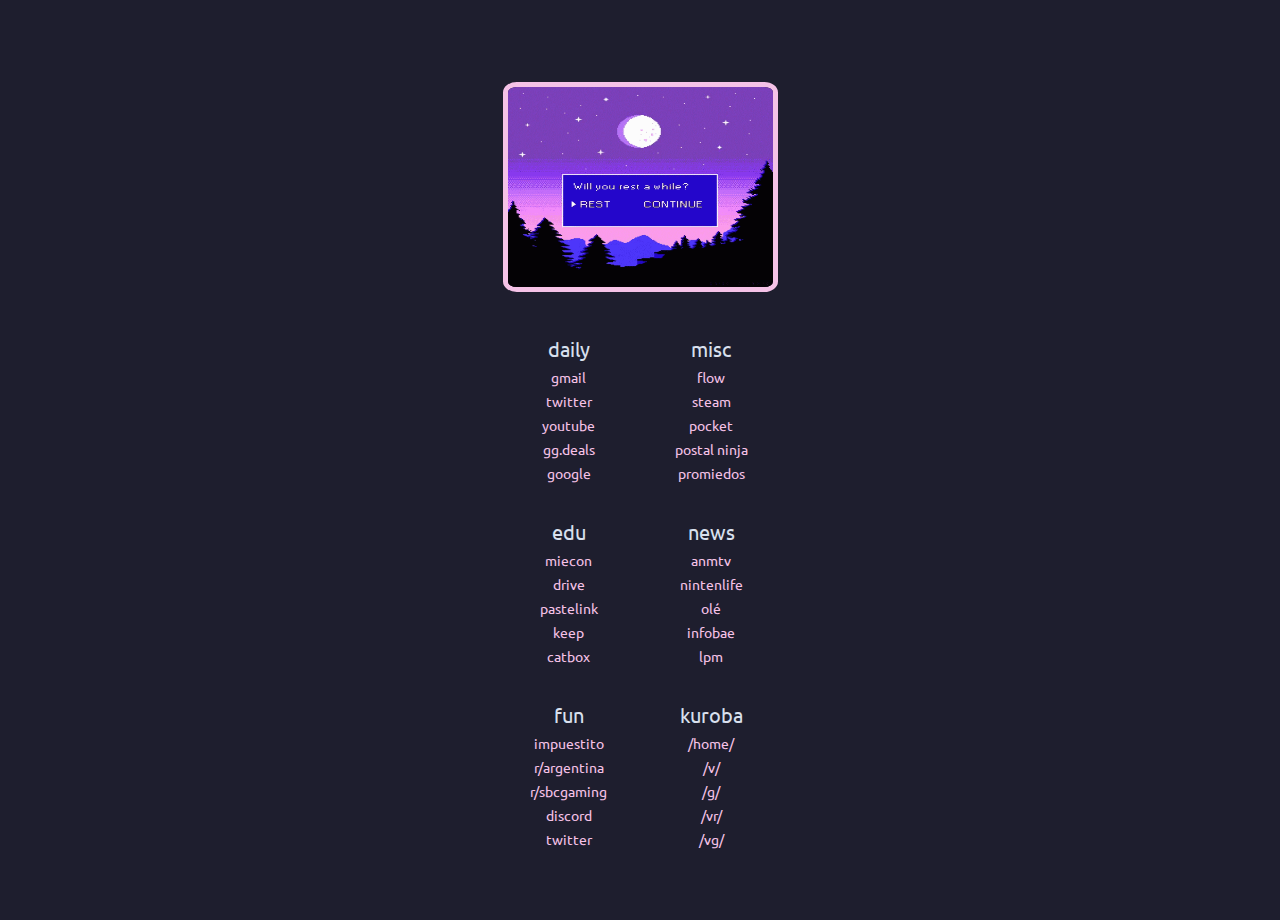
==== startpage/index.html @ b73c2847 "Update index.html" ====
<!DOCTYPE html>
<html lang="en">

<head>
    <meta charset="UTF-8">
    <meta name="viewport" content="width=device-width, initial-scale=1.0"> <!-- Viewport -->
    <link rel="shortcut icon" href="favicon.ico">
    <title>Start</title>
    <link rel="stylesheet" type="text/css" href="style.css"> <!-- Enlace al archivo CSS -->
    <script>
        function changeImage() {
            var images = ["citypop.gif", "clouds.gif", "cat.gif", "waves.gif", "rest.webp", "guts.png", "zelda.gif", "zelda2.gif"];
            var randomIndex = Math.floor(Math.random() * images.length);
            var img = document.querySelector(".head img");
            img.src = images[randomIndex];
        }
        window.onload = changeImage;
    </script>
</head>

<body>
    <div class="container">
        <div class="right-container">
            <div class="head">
                <img src="citypop.gif" alt="nya" width="265px" height="200px"> <!-- Reemplaza "ruta_de_la_imagen.jpg" con la ruta de tu imagen -->
            </div>
            <div class="bookmarks">
                <div class="category">
                    <div class="links">
                        <li class="title">daily</li>
                        <li><a href="https://gmail.com">gmail</a></li>
                        <li><a href="https://twitter.com">twitter</a></li>
                        <li><a href="https://youtube.com">youtube</a></li>
                        <li><a href="https://gg.deals">gg.deals</a></li>
                        <li><a href="https://google.com">google</a></li>
                    </div>
                </div>

                <div class="category">
                    <div class="links">
                        <li class="title">misc</li>
                        <li><a href="https://web.app.flow.com.ar/">flow</a></li>
                        <li><a href="https://store.steampowered.com">steam</a></li>
                        <li><a href="https://getpocket.com/my-list">pocket</a></li>
                        <li><a href="https://postal.ninja/">postal ninja</a></li>
                        <li><a href="https://promiedos.com.ar/">promiedos</a></li>
                    </div>
                </div>

                <div class="category">
                    <div class="links">
                        <li class="title">edu</li>
                        <li><a href="https://mi.econ.uba.ar">miecon</a></li>
                        <li><a href="https://drive.google.com/drive/my-drive">drive</a></li>
                        <li><a href="https://pastelink.net/account/">pastelink</a></li>
                        <li><a href="https://keep.google.com/">keep</a></li>
                        <li><a href="https://catbox.moe/">catbox</a></li>
                    </div>
                </div>

                <div class="category">
                    <div class="links">
                        <li class="title">news</li>
                        <li><a href="https://anmtvla.com">anmtv</a></li>
                        <li><a href="https://nintendolife.com">nintenlife</a></li>
                        <li><a href="https://ole.com.ar">olé</a></li>
                        <li><a href="https://infobae.com">infobae</a></li>
                        <li><a href="https://lapaginamillonaria.com">lpm</a></li>
                    </div>
                </div>

                <div class="category">
                    <div class="links">
                        <li class="title">fun</li>
                        <li><a href="https://www.impuestito.ar/">impuestito</a></li>
                        <li><a href="https://reddit.com/r/argentina">r/argentina</a></li>
                        <li><a href="https://reddit.com/r/sbcgaming">r/sbcgaming</a></li>
                        <li><a href="https://discord.com/app">discord</a></li>
                        <li><a href="https://twitter.com">twitter</a></li>
                    </div>
                </div>

                <div class="category">
                    <div class="links">
                        <li class="title">kuroba</li>
                        <li><a href="https://4chan.org/">/home/</a></li>
                        <li><a href="https://4chan.org/v">/v/</a></li>
                        <li><a href="https://4chan.org/g">/g/</a></li>
                        <li><a href="https://4chan.org/vr">/vr/</a></li>
                        <li><a href="https://4chan.org/vg">/vg/</a></li>
                    </div>
                </div>
            </div>

            <div class="weather-container">
                <script>
                    window.addEventListener('load', () => {
                        const url =
                            'https://api.openweathermap.org/data/2.5/weather?q=Buenos%20Aires,AR&units=metric&appid=4d350b25a8b7f6ca376e4fb0a95cb5b8';
                        fetch(url)
                            .then(response => response.json())
                            .then(data => {
                                const temp = data.main.temp.toFixed(1);
                                const weather = data.weather[0].description;
                                const weatherText = `   Current weather: ${weather}, ${temp}°C`;
                                const weatherElement = document.createElement('p');
                                weatherElement.textContent = weatherText;
                                document.querySelector('.weather-container').appendChild(weatherElement);
                            })
                            .catch(error => console.error(error));
                    });
                </script>
            </div>
        </div>
    </div>
</body>

</html>
---- startpage/style.css ----
@import url('https://fonts.googleapis.com/css2?family=Press+Start+2P&display=swap');
@import url('https://fonts.googleapis.com/css2?family=Bebas+Neue&display=swap');
@import url('https://fonts.googleapis.com/css2?family=Ubuntu:wght@300&display=swap');

:root {
  --color-bg: #1E1E2E;
  --color-fg: #D9E0EE;
  --color-link: #F5C2E7;
  --color-link-visited: #F5C2E7;
  --color-link-hover: #FF79C6;
}

html,
body {
  background: var(--color-bg);
  color: var(--color-fg);
  font-family: "Ubuntu";
  height: 100%;
  width: 100%;
  margin: 0;
  padding: 0;
  display: flex;
  align-items: center;
  justify-content: center;
}

.vapor {
  border-radius: 12px;
  border-style: solid;
  border-color: #FF79C6;
}

.container {
  display: grid;
  grid-template-columns: 1fr;
  grid-template-areas: "left" "right";
  row-gap: 20px;
  justify-items: center;
  align-items: center;
  min-height: 100%;
  max-width: 900px;
  padding: 20px;
}

.left-container {
  grid-area: left;
  aspect-ratio: 1/1;
}

.right-container {
  grid-area: right;
  width: 100%;
}

.gif img {
  max-width: 100%;
  max-height: 100%;
}

.head {
  display: flex;
  flex-direction: column;
  align-items: center;
  font-size: 30px;
  padding-top: 20px; /* Ajusta el espacio superior de la sección */
  margin-bottom: 10px; /* Agrega un espacio entre la imagen y la sección de bookmarks */
}

.category {
  display: flex;
  flex-direction: column;
  width: 100%;
}

.bookmarks {
  display: grid;
  grid-template-columns: repeat(2, 1fr); /* Cambio: Mostrar 2 columnas */
  justify-content: center;
  gap: 10px;
}

.links {
  display: flex;
  flex-direction: column;
  align-items: center;
  padding-top: 1px;
  padding-bottom: 20px;
}

.title {
  font-size: 20px;
}

li {
  font-size: 14px;
  list-style-type: none;
  padding: 3px;
}

a:link {
  text-decoration: none;
  color: var(--color-link);
}

a:visited {
  color: var(--color-link-visited);
}

a:hover {
  color: var(--color-link-hover);
}

.blinking {
  animation: opacity 1s ease-in-out infinite;
  opacity: 1;
}

@keyframes opacity {
  0% {
    opacity: 1;
  }

  50% {
    opacity: 0;
  }

  100% {
    opacity: 1;
  }
}

#Date {
  font-family: 'Bebas Neue';
  font-size: 30px;
}

.weather-container {
  margin-top: 15px;
}
.head img {
  border: 5px solid #F5C2E7;
  border-radius: 5%;
  margin-bottom: 30px; /* Ajusta el espacio entre la imagen y la sección de bookmarks */
}
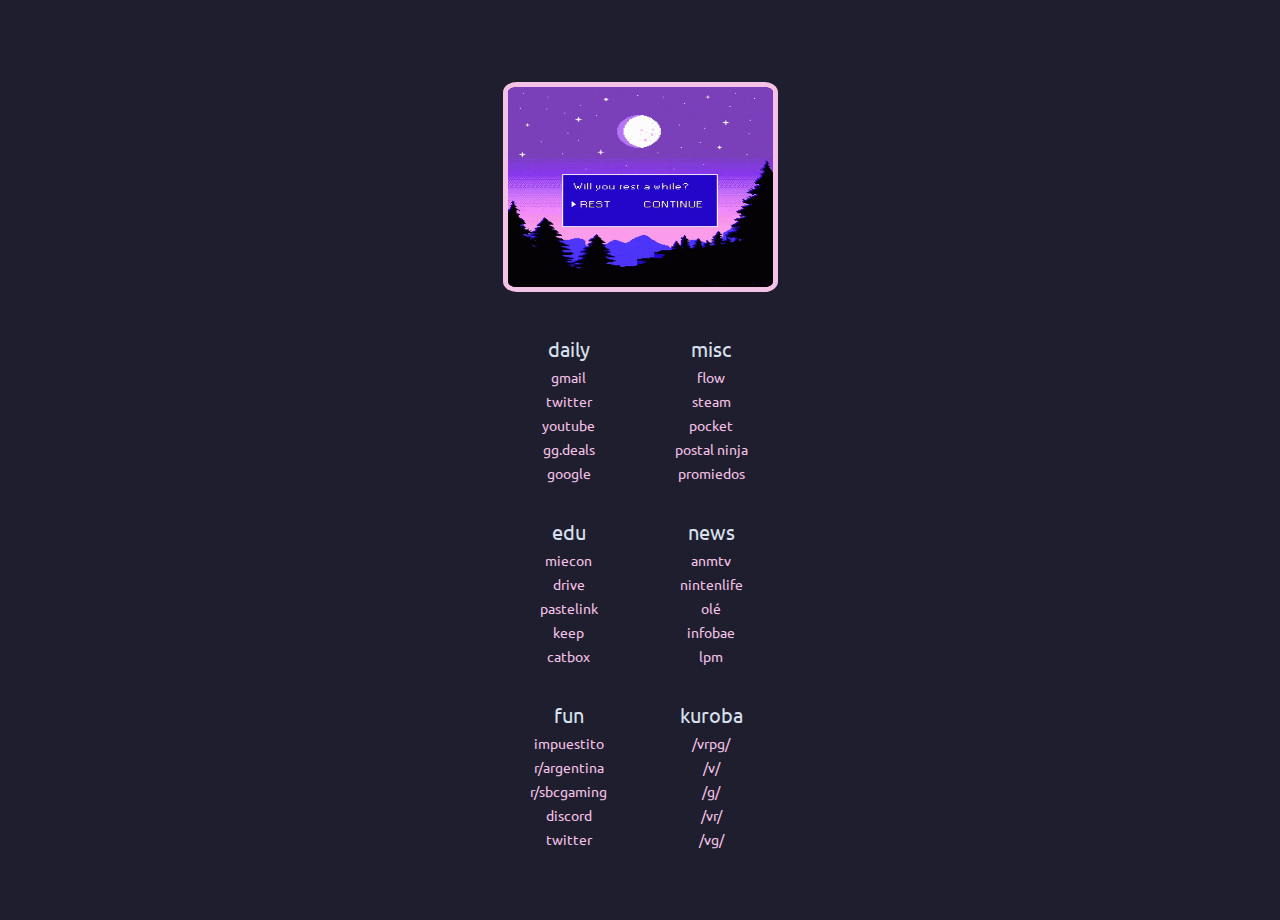
==== commit d96270f2: "Update index.html" ====
--- a/startpage/index.html
+++ b/startpage/index.html
@@ -83,7 +83,7 @@
                 <div class="category">
                     <div class="links">
                         <li class="title">kuroba</li>
-                        <li><a href="https://4chan.org/">/home/</a></li>
+                        <li><a href="https://boards.4channel.org/vrpg/">/vrpg/</a></li>
                         <li><a href="https://4chan.org/v">/v/</a></li>
                         <li><a href="https://4chan.org/g">/g/</a></li>
                         <li><a href="https://4chan.org/vr">/vr/</a></li>
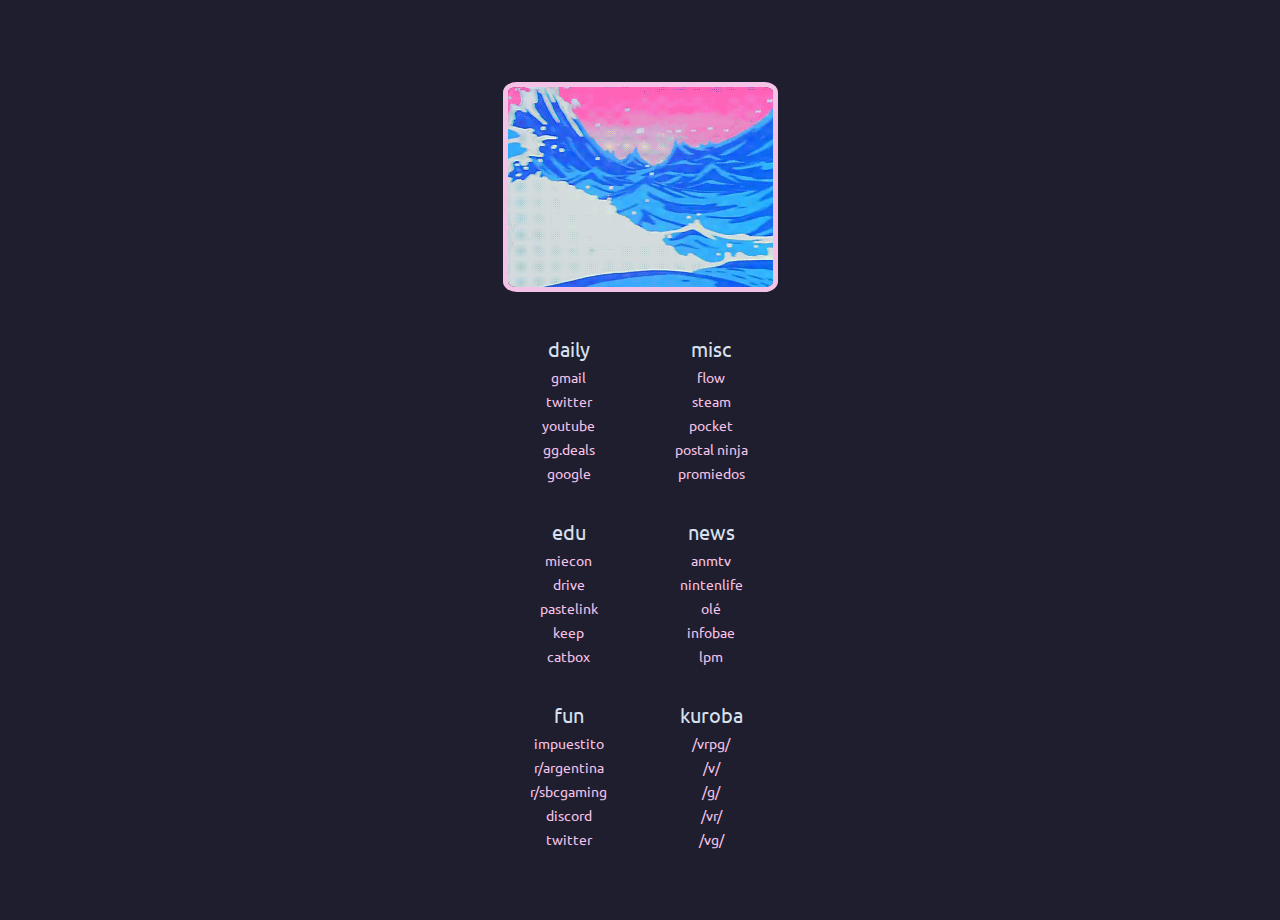
==== commit 31729263: "Update index.html" ====
--- a/startpage/index.html
+++ b/startpage/index.html
@@ -7,15 +7,6 @@
     <link rel="shortcut icon" href="favicon.ico">
     <title>Start</title>
     <link rel="stylesheet" type="text/css" href="style.css"> <!-- Enlace al archivo CSS -->
-    <script>
-        function changeImage() {
-            var images = ["citypop.gif", "clouds.gif", "cat.gif", "waves.gif", "rest.webp", "guts.png", "zelda.gif", "zelda2.gif"];
-            var randomIndex = Math.floor(Math.random() * images.length);
-            var img = document.querySelector(".head img");
-            img.src = images[randomIndex];
-        }
-        window.onload = changeImage;
-    </script>
 </head>
 
 <body>
@@ -114,5 +105,14 @@
         </div>
     </div>
 </body>
+    <script>
+        function changeImage() {
+            var images = ["citypop.gif", "clouds.gif", "cat.gif", "waves.gif", "rest.webp", "guts.png", "zelda.gif", "zelda2.gif"];
+            var randomIndex = Math.floor(Math.random() * images.length);
+            var img = document.querySelector(".head img");
+            img.src = images[randomIndex];
+        }
+        window.onload = changeImage;
+    </script>
 
 </html>
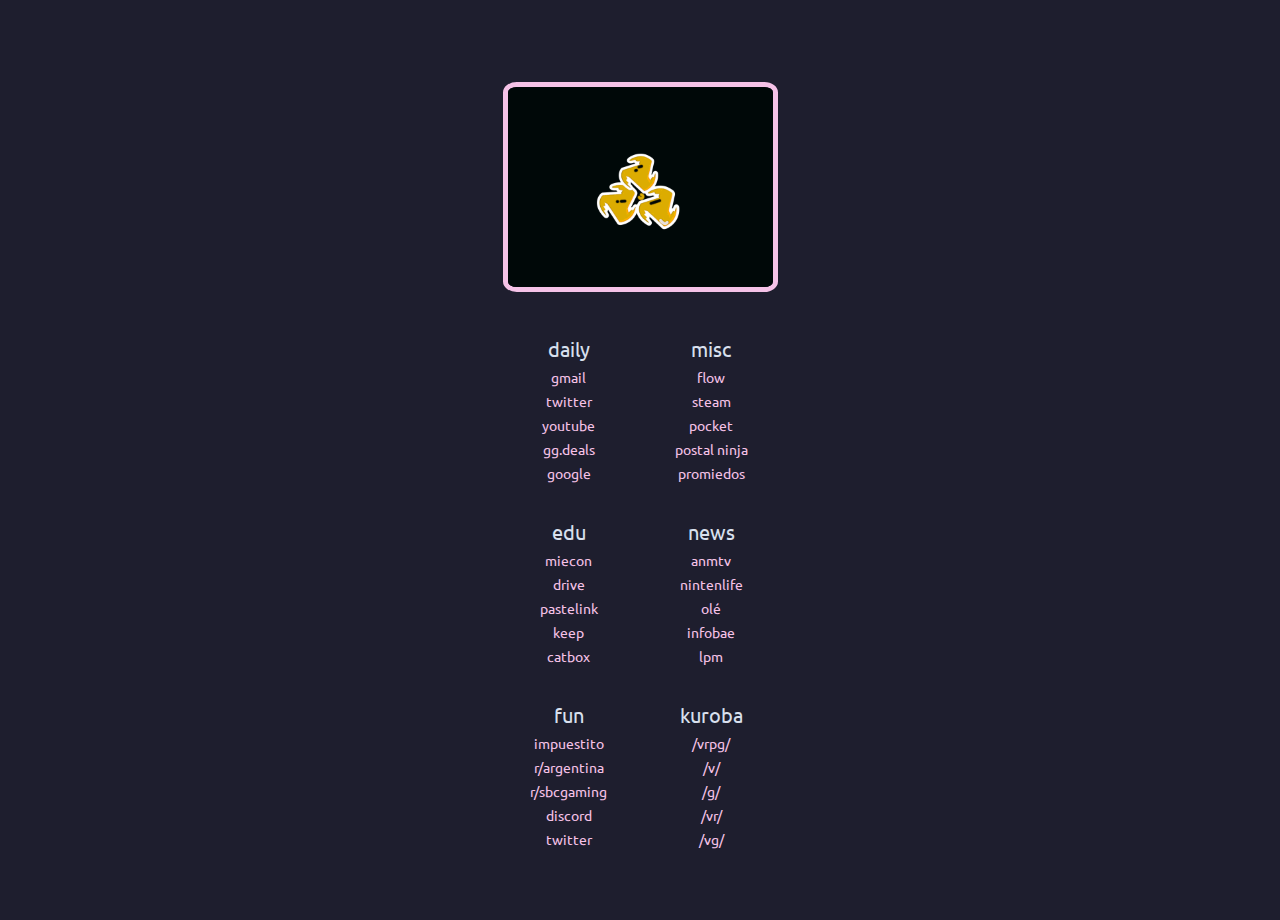
==== commit 8020e9a2: "Update index.html" ====
--- a/startpage/index.html
+++ b/startpage/index.html
@@ -106,13 +106,7 @@
     </div>
 </body>
     <script>
-        function changeImage() {
-            var images = ["citypop.gif", "clouds.gif", "cat.gif", "waves.gif", "rest.webp", "guts.png", "zelda.gif", "zelda2.gif"];
-            var randomIndex = Math.floor(Math.random() * images.length);
-            var img = document.querySelector(".head img");
-            img.src = images[randomIndex];
-        }
-        window.onload = changeImage;
+        function changeImage(){var e=["citypop.gif","clouds.gif","cat.gif","waves.gif","rest.webp","guts.png","zelda.gif","zelda2.gif"],a=Math.floor(Math.random()*e.length);document.querySelector(".head img").src=e[a]}window.onload=changeImage;
     </script>
 
 </html>
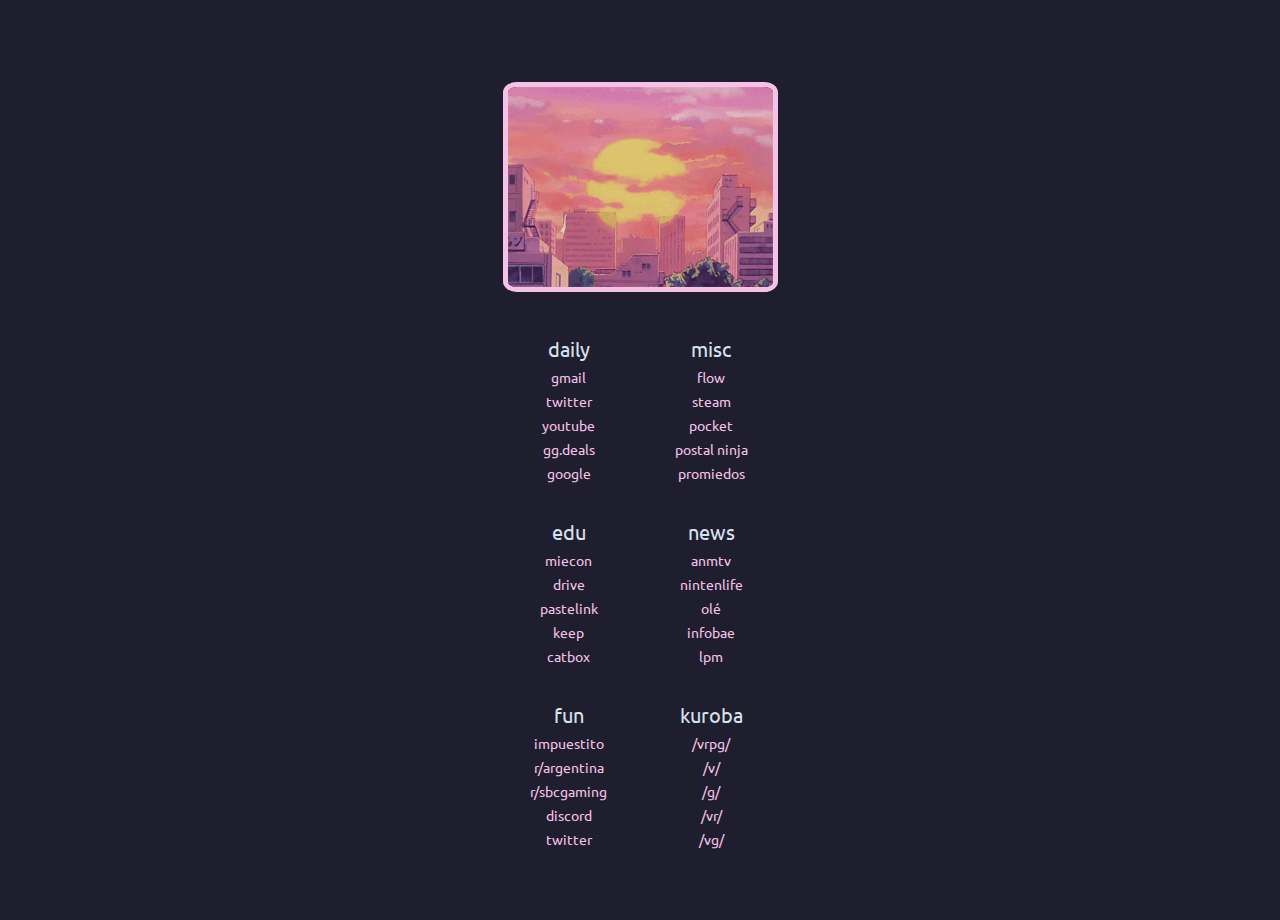
==== commit 0af8597d: "Update index.html" ====
--- a/startpage/index.html
+++ b/startpage/index.html
@@ -85,21 +85,7 @@
 
             <div class="weather-container">
                 <script>
-                    window.addEventListener('load', () => {
-                        const url =
-                            'https://api.openweathermap.org/data/2.5/weather?q=Buenos%20Aires,AR&units=metric&appid=4d350b25a8b7f6ca376e4fb0a95cb5b8';
-                        fetch(url)
-                            .then(response => response.json())
-                            .then(data => {
-                                const temp = data.main.temp.toFixed(1);
-                                const weather = data.weather[0].description;
-                                const weatherText = `   Current weather: ${weather}, ${temp}°C`;
-                                const weatherElement = document.createElement('p');
-                                weatherElement.textContent = weatherText;
-                                document.querySelector('.weather-container').appendChild(weatherElement);
-                            })
-                            .catch(error => console.error(error));
-                    });
+                    window.addEventListener("load",()=>{fetch("https://api.openweathermap.org/data/2.5/weather?q=Buenos%20Aires,AR&units=metric&appid=4d350b25a8b7f6ca376e4fb0a95cb5b8").then(e=>e.json()).then(e=>{let t=e.main.temp.toFixed(1),a=e.weather[0].description,r=`   Current weather: ${a}, ${t}\xb0C`,n=document.createElement("p");n.textContent=r,document.querySelector(".weather-container").appendChild(n)}).catch(e=>console.error(e))});
                 </script>
             </div>
         </div>
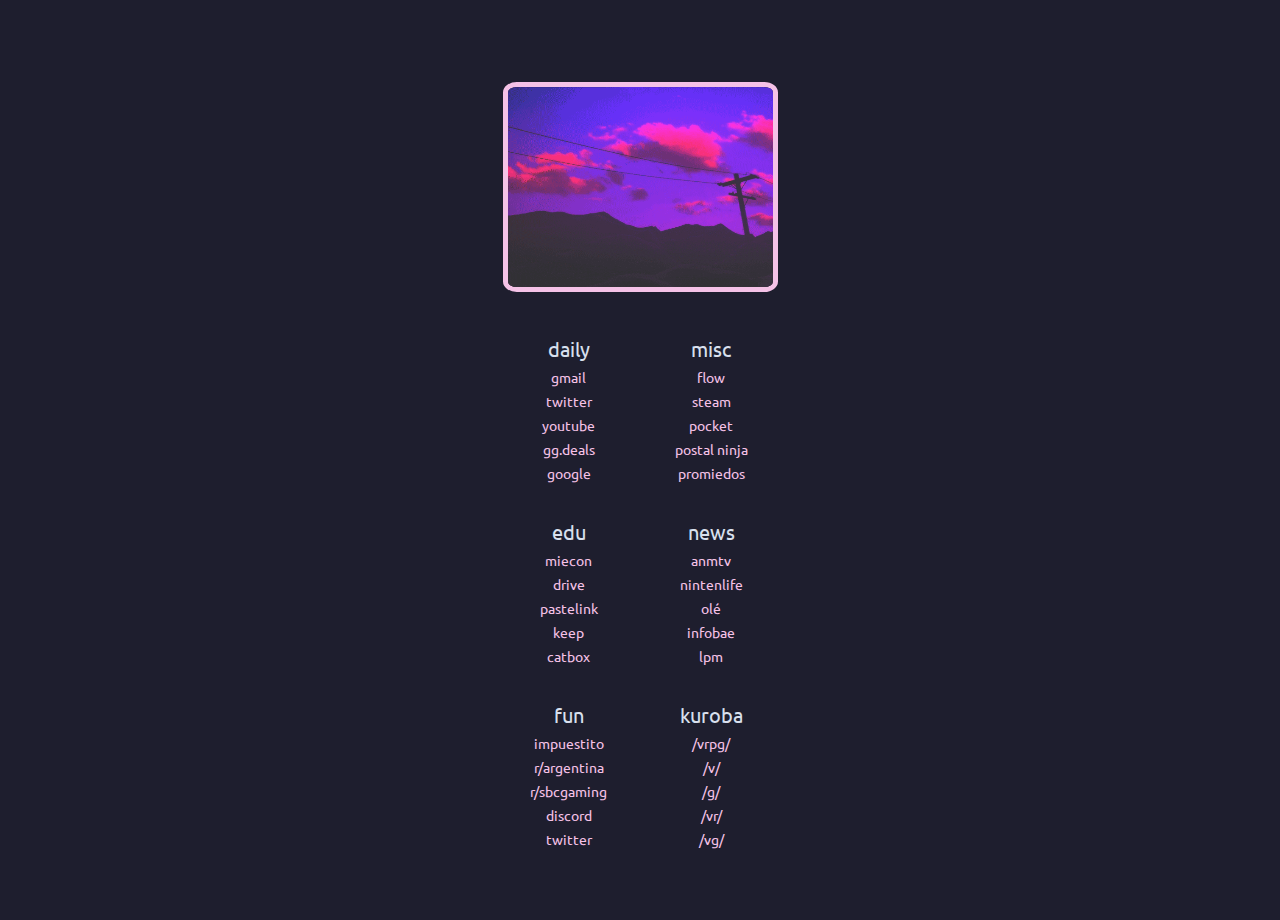
==== commit 39e28796: "Update index.html" ====
--- a/startpage/index.html
+++ b/startpage/index.html
@@ -1,98 +1 @@
-<!DOCTYPE html>
-<html lang="en">
-
-<head>
-    <meta charset="UTF-8">
-    <meta name="viewport" content="width=device-width, initial-scale=1.0"> <!-- Viewport -->
-    <link rel="shortcut icon" href="favicon.ico">
-    <title>Start</title>
-    <link rel="stylesheet" type="text/css" href="style.css"> <!-- Enlace al archivo CSS -->
-</head>
-
-<body>
-    <div class="container">
-        <div class="right-container">
-            <div class="head">
-                <img src="citypop.gif" alt="nya" width="265px" height="200px"> <!-- Reemplaza "ruta_de_la_imagen.jpg" con la ruta de tu imagen -->
-            </div>
-            <div class="bookmarks">
-                <div class="category">
-                    <div class="links">
-                        <li class="title">daily</li>
-                        <li><a href="https://gmail.com">gmail</a></li>
-                        <li><a href="https://twitter.com">twitter</a></li>
-                        <li><a href="https://youtube.com">youtube</a></li>
-                        <li><a href="https://gg.deals">gg.deals</a></li>
-                        <li><a href="https://google.com">google</a></li>
-                    </div>
-                </div>
-
-                <div class="category">
-                    <div class="links">
-                        <li class="title">misc</li>
-                        <li><a href="https://web.app.flow.com.ar/">flow</a></li>
-                        <li><a href="https://store.steampowered.com">steam</a></li>
-                        <li><a href="https://getpocket.com/my-list">pocket</a></li>
-                        <li><a href="https://postal.ninja/">postal ninja</a></li>
-                        <li><a href="https://promiedos.com.ar/">promiedos</a></li>
-                    </div>
-                </div>
-
-                <div class="category">
-                    <div class="links">
-                        <li class="title">edu</li>
-                        <li><a href="https://mi.econ.uba.ar">miecon</a></li>
-                        <li><a href="https://drive.google.com/drive/my-drive">drive</a></li>
-                        <li><a href="https://pastelink.net/account/">pastelink</a></li>
-                        <li><a href="https://keep.google.com/">keep</a></li>
-                        <li><a href="https://catbox.moe/">catbox</a></li>
-                    </div>
-                </div>
-
-                <div class="category">
-                    <div class="links">
-                        <li class="title">news</li>
-                        <li><a href="https://anmtvla.com">anmtv</a></li>
-                        <li><a href="https://nintendolife.com">nintenlife</a></li>
-                        <li><a href="https://ole.com.ar">olé</a></li>
-                        <li><a href="https://infobae.com">infobae</a></li>
-                        <li><a href="https://lapaginamillonaria.com">lpm</a></li>
-                    </div>
-                </div>
-
-                <div class="category">
-                    <div class="links">
-                        <li class="title">fun</li>
-                        <li><a href="https://www.impuestito.ar/">impuestito</a></li>
-                        <li><a href="https://reddit.com/r/argentina">r/argentina</a></li>
-                        <li><a href="https://reddit.com/r/sbcgaming">r/sbcgaming</a></li>
-                        <li><a href="https://discord.com/app">discord</a></li>
-                        <li><a href="https://twitter.com">twitter</a></li>
-                    </div>
-                </div>
-
-                <div class="category">
-                    <div class="links">
-                        <li class="title">kuroba</li>
-                        <li><a href="https://boards.4channel.org/vrpg/">/vrpg/</a></li>
-                        <li><a href="https://4chan.org/v">/v/</a></li>
-                        <li><a href="https://4chan.org/g">/g/</a></li>
-                        <li><a href="https://4chan.org/vr">/vr/</a></li>
-                        <li><a href="https://4chan.org/vg">/vg/</a></li>
-                    </div>
-                </div>
-            </div>
-
-            <div class="weather-container">
-                <script>
-                    window.addEventListener("load",()=>{fetch("https://api.openweathermap.org/data/2.5/weather?q=Buenos%20Aires,AR&units=metric&appid=4d350b25a8b7f6ca376e4fb0a95cb5b8").then(e=>e.json()).then(e=>{let t=e.main.temp.toFixed(1),a=e.weather[0].description,r=`   Current weather: ${a}, ${t}\xb0C`,n=document.createElement("p");n.textContent=r,document.querySelector(".weather-container").appendChild(n)}).catch(e=>console.error(e))});
-                </script>
-            </div>
-        </div>
-    </div>
-</body>
-    <script>
-        function changeImage(){var e=["citypop.gif","clouds.gif","cat.gif","waves.gif","rest.webp","guts.png","zelda.gif","zelda2.gif"],a=Math.floor(Math.random()*e.length);document.querySelector(".head img").src=e[a]}window.onload=changeImage;
-    </script>
-
-</html>
+<!DOCTYPE html><html lang="en"><head><meta charset="UTF-8"><meta name="viewport" content="width=device-width,initial-scale=1"><link rel="shortcut icon" href="favicon.ico"><title>Start</title><link rel="stylesheet" type="text/css" href="style.css"></head><body><div class="container"><div class="right-container"><div class="head"><img src="citypop.gif" alt="nya" width="265px" height="200px"></div><div class="bookmarks"><div class="category"><div class="links"><li class="title">daily</li><li><a href="https://gmail.com">gmail</a></li><li><a href="https://twitter.com">twitter</a></li><li><a href="https://youtube.com">youtube</a></li><li><a href="https://gg.deals">gg.deals</a></li><li><a href="https://google.com">google</a></li></div></div><div class="category"><div class="links"><li class="title">misc</li><li><a href="https://web.app.flow.com.ar/">flow</a></li><li><a href="https://store.steampowered.com">steam</a></li><li><a href="https://getpocket.com/my-list">pocket</a></li><li><a href="https://postal.ninja/">postal ninja</a></li><li><a href="https://promiedos.com.ar/">promiedos</a></li></div></div><div class="category"><div class="links"><li class="title">edu</li><li><a href="https://mi.econ.uba.ar">miecon</a></li><li><a href="https://drive.google.com/drive/my-drive">drive</a></li><li><a href="https://pastelink.net/account/">pastelink</a></li><li><a href="https://keep.google.com/">keep</a></li><li><a href="https://catbox.moe/">catbox</a></li></div></div><div class="category"><div class="links"><li class="title">news</li><li><a href="https://anmtvla.com">anmtv</a></li><li><a href="https://nintendolife.com">nintenlife</a></li><li><a href="https://ole.com.ar">olé</a></li><li><a href="https://infobae.com">infobae</a></li><li><a href="https://lapaginamillonaria.com">lpm</a></li></div></div><div class="category"><div class="links"><li class="title">fun</li><li><a href="https://www.impuestito.ar/">impuestito</a></li><li><a href="https://reddit.com/r/argentina">r/argentina</a></li><li><a href="https://reddit.com/r/sbcgaming">r/sbcgaming</a></li><li><a href="https://discord.com/app">discord</a></li><li><a href="https://twitter.com">twitter</a></li></div></div><div class="category"><div class="links"><li class="title">kuroba</li><li><a href="https://boards.4channel.org/vrpg/">/vrpg/</a></li><li><a href="https://4chan.org/v">/v/</a></li><li><a href="https://4chan.org/g">/g/</a></li><li><a href="https://4chan.org/vr">/vr/</a></li><li><a href="https://4chan.org/vg">/vg/</a></li></div></div></div><div class="weather-container"><script>window.addEventListener("load",()=>{fetch("https://api.openweathermap.org/data/2.5/weather?q=Buenos%20Aires,AR&units=metric&appid=4d350b25a8b7f6ca376e4fb0a95cb5b8").then(e=>e.json()).then(e=>{let t=e.main.temp.toFixed(1),a=e.weather[0].description,r=`   Current weather: ${a}, ${t}\xb0C`,n=document.createElement("p");n.textContent=r,document.querySelector(".weather-container").appendChild(n)}).catch(e=>console.error(e))});</script></div></div></div></body><script>function changeImage(){var e=["citypop.gif","clouds.gif","cat.gif","waves.gif","rest.webp","guts.png","zelda.gif","zelda2.gif"],a=Math.floor(Math.random()*e.length);document.querySelector(".head img").src=e[a]}window.onload=changeImage</script></html>
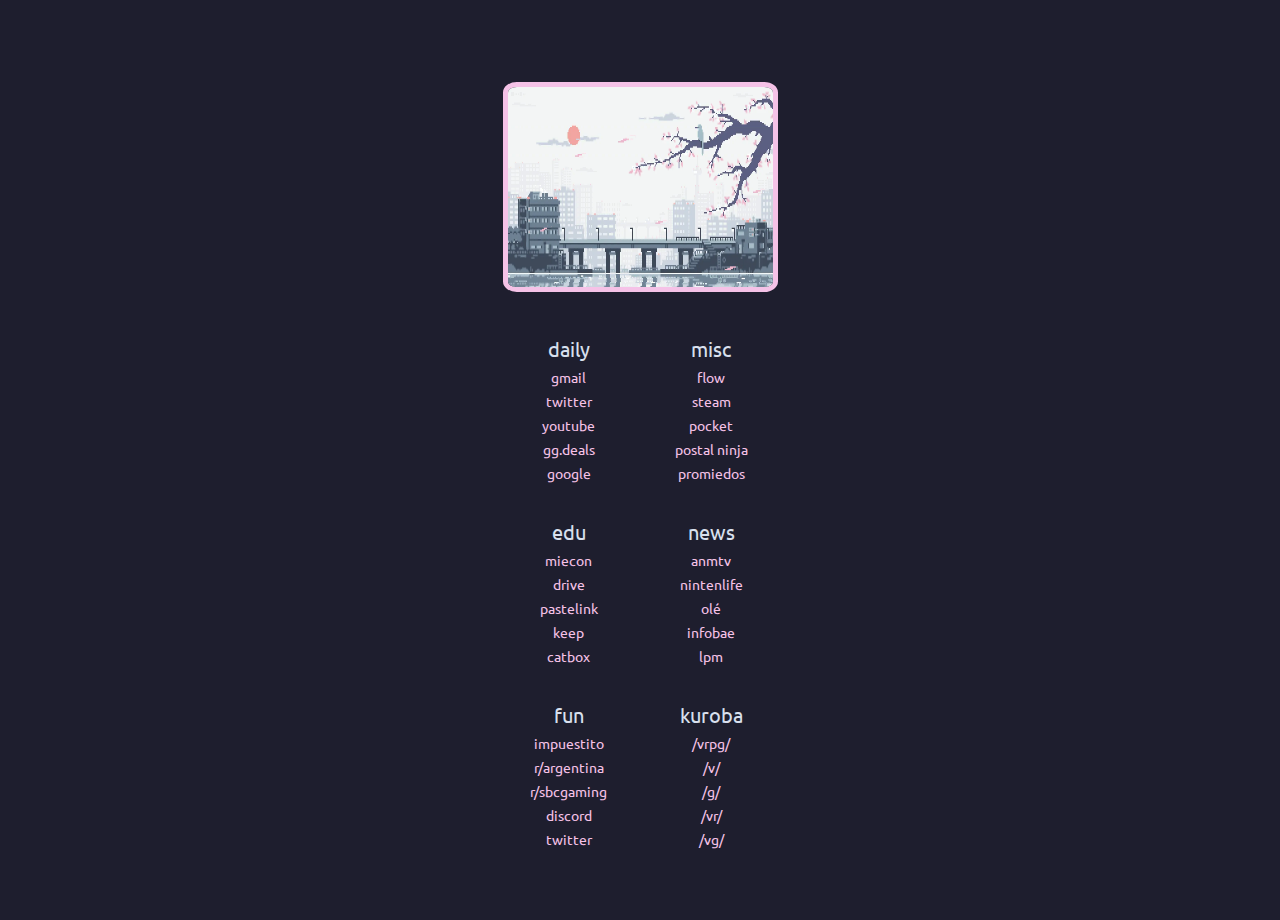
==== commit 9b962ee9: "Update index.html" ====
--- a/startpage/index.html
+++ b/startpage/index.html
@@ -1 +1 @@
-<!DOCTYPE html><html lang="en"><head><meta charset="UTF-8"><meta name="viewport" content="width=device-width,initial-scale=1"><link rel="shortcut icon" href="favicon.ico"><title>Start</title><link rel="stylesheet" type="text/css" href="style.css"></head><body><div class="container"><div class="right-container"><div class="head"><img src="citypop.gif" alt="nya" width="265px" height="200px"></div><div class="bookmarks"><div class="category"><div class="links"><li class="title">daily</li><li><a href="https://gmail.com">gmail</a></li><li><a href="https://twitter.com">twitter</a></li><li><a href="https://youtube.com">youtube</a></li><li><a href="https://gg.deals">gg.deals</a></li><li><a href="https://google.com">google</a></li></div></div><div class="category"><div class="links"><li class="title">misc</li><li><a href="https://web.app.flow.com.ar/">flow</a></li><li><a href="https://store.steampowered.com">steam</a></li><li><a href="https://getpocket.com/my-list">pocket</a></li><li><a href="https://postal.ninja/">postal ninja</a></li><li><a href="https://promiedos.com.ar/">promiedos</a></li></div></div><div class="category"><div class="links"><li class="title">edu</li><li><a href="https://mi.econ.uba.ar">miecon</a></li><li><a href="https://drive.google.com/drive/my-drive">drive</a></li><li><a href="https://pastelink.net/account/">pastelink</a></li><li><a href="https://keep.google.com/">keep</a></li><li><a href="https://catbox.moe/">catbox</a></li></div></div><div class="category"><div class="links"><li class="title">news</li><li><a href="https://anmtvla.com">anmtv</a></li><li><a href="https://nintendolife.com">nintenlife</a></li><li><a href="https://ole.com.ar">olé</a></li><li><a href="https://infobae.com">infobae</a></li><li><a href="https://lapaginamillonaria.com">lpm</a></li></div></div><div class="category"><div class="links"><li class="title">fun</li><li><a href="https://www.impuestito.ar/">impuestito</a></li><li><a href="https://reddit.com/r/argentina">r/argentina</a></li><li><a href="https://reddit.com/r/sbcgaming">r/sbcgaming</a></li><li><a href="https://discord.com/app">discord</a></li><li><a href="https://twitter.com">twitter</a></li></div></div><div class="category"><div class="links"><li class="title">kuroba</li><li><a href="https://boards.4channel.org/vrpg/">/vrpg/</a></li><li><a href="https://4chan.org/v">/v/</a></li><li><a href="https://4chan.org/g">/g/</a></li><li><a href="https://4chan.org/vr">/vr/</a></li><li><a href="https://4chan.org/vg">/vg/</a></li></div></div></div><div class="weather-container"><script>window.addEventListener("load",()=>{fetch("https://api.openweathermap.org/data/2.5/weather?q=Buenos%20Aires,AR&units=metric&appid=4d350b25a8b7f6ca376e4fb0a95cb5b8").then(e=>e.json()).then(e=>{let t=e.main.temp.toFixed(1),a=e.weather[0].description,r=`   Current weather: ${a}, ${t}\xb0C`,n=document.createElement("p");n.textContent=r,document.querySelector(".weather-container").appendChild(n)}).catch(e=>console.error(e))});</script></div></div></div></body><script>function changeImage(){var e=["citypop.gif","clouds.gif","cat.gif","waves.gif","rest.webp","guts.png","zelda.gif","zelda2.gif"],a=Math.floor(Math.random()*e.length);document.querySelector(".head img").src=e[a]}window.onload=changeImage</script></html>
+<!DOCTYPE html><html lang="en"><head><meta charset="UTF-8"><meta name="viewport" content="width=device-width,initial-scale=1"><link rel="shortcut icon" href="favicon.ico"><title>Start</title><link rel="stylesheet" type="text/css" href="style.css"></head><body><div class="container"><div class="right-container"><div class="head"><img src="citypop.gif" alt="nya" width="265px" height="200px"></div><div class="bookmarks"><div class="category"><div class="links"><li class="title">daily</li><li><a href="https://gmail.com">gmail</a></li><li><a href="https://twitter.com">twitter</a></li><li><a href="https://youtube.com">youtube</a></li><li><a href="https://gg.deals">gg.deals</a></li><li><a href="https://google.com">google</a></li></div></div><div class="category"><div class="links"><li class="title">misc</li><li><a href="https://web.app.flow.com.ar/">flow</a></li><li><a href="https://store.steampowered.com">steam</a></li><li><a href="https://getpocket.com/my-list">pocket</a></li><li><a href="https://postal.ninja/">postal ninja</a></li><li><a href="https://promiedos.com.ar/">promiedos</a></li></div></div><div class="category"><div class="links"><li class="title">edu</li><li><a href="https://mi.econ.uba.ar">miecon</a></li><li><a href="https://drive.google.com/drive/my-drive">drive</a></li><li><a href="https://pastelink.net/account/">pastelink</a></li><li><a href="https://keep.google.com/">keep</a></li><li><a href="https://catbox.moe/">catbox</a></li></div></div><div class="category"><div class="links"><li class="title">news</li><li><a href="https://anmtvla.com">anmtv</a></li><li><a href="https://nintendolife.com">nintenlife</a></li><li><a href="https://ole.com.ar">olé</a></li><li><a href="https://infobae.com">infobae</a></li><li><a href="https://lapaginamillonaria.com">lpm</a></li></div></div><div class="category"><div class="links"><li class="title">fun</li><li><a href="https://www.impuestito.ar/">impuestito</a></li><li><a href="https://reddit.com/r/argentina">r/argentina</a></li><li><a href="https://reddit.com/r/sbcgaming">r/sbcgaming</a></li><li><a href="https://discord.com/app">discord</a></li><li><a href="https://twitter.com">twitter</a></li></div></div><div class="category"><div class="links"><li class="title">kuroba</li><li><a href="https://boards.4channel.org/vrpg/">/vrpg/</a></li><li><a href="https://4chan.org/v">/v/</a></li><li><a href="https://4chan.org/g">/g/</a></li><li><a href="https://4chan.org/vr">/vr/</a></li><li><a href="https://4chan.org/vg">/vg/</a></li></div></div></div><div class="weather-container"><script>window.addEventListener("load",()=>{fetch("https://api.openweathermap.org/data/2.5/weather?q=Buenos%20Aires,AR&units=metric&appid=4d350b25a8b7f6ca376e4fb0a95cb5b8").then(e=>e.json()).then(e=>{let t=e.main.temp.toFixed(1),a=e.weather[0].description,r=`   Current weather: ${a}, ${t}\xb0C`,n=document.createElement("p");n.textContent=r,document.querySelector(".weather-container").appendChild(n)}).catch(e=>console.error(e))});</script></div></div></div></body><script>function changeImage(){var e=["citypop.webp","clouds.webp","cat.webp","waves.webp","rest.webp","guts.png","zelda.webp","zelda2.webp","bam1.png"],a=Math.floor(Math.random()*e.length);document.querySelector(".head img").src=e[a]}window.onload=changeImage</script></html>
--- a/startpage/style.css
+++ b/startpage/style.css
@@ -1,145 +1 @@
-@import url('https://fonts.googleapis.com/css2?family=Press+Start+2P&display=swap');
-@import url('https://fonts.googleapis.com/css2?family=Bebas+Neue&display=swap');
-@import url('https://fonts.googleapis.com/css2?family=Ubuntu:wght@300&display=swap');
-
-:root {
-  --color-bg: #1E1E2E;
-  --color-fg: #D9E0EE;
-  --color-link: #F5C2E7;
-  --color-link-visited: #F5C2E7;
-  --color-link-hover: #FF79C6;
-}
-
-html,
-body {
-  background: var(--color-bg);
-  color: var(--color-fg);
-  font-family: "Ubuntu";
-  height: 100%;
-  width: 100%;
-  margin: 0;
-  padding: 0;
-  display: flex;
-  align-items: center;
-  justify-content: center;
-}
-
-.vapor {
-  border-radius: 12px;
-  border-style: solid;
-  border-color: #FF79C6;
-}
-
-.container {
-  display: grid;
-  grid-template-columns: 1fr;
-  grid-template-areas: "left" "right";
-  row-gap: 20px;
-  justify-items: center;
-  align-items: center;
-  min-height: 100%;
-  max-width: 900px;
-  padding: 20px;
-}
-
-.left-container {
-  grid-area: left;
-  aspect-ratio: 1/1;
-}
-
-.right-container {
-  grid-area: right;
-  width: 100%;
-}
-
-.gif img {
-  max-width: 100%;
-  max-height: 100%;
-}
-
-.head {
-  display: flex;
-  flex-direction: column;
-  align-items: center;
-  font-size: 30px;
-  padding-top: 20px; /* Ajusta el espacio superior de la sección */
-  margin-bottom: 10px; /* Agrega un espacio entre la imagen y la sección de bookmarks */
-}
-
-.category {
-  display: flex;
-  flex-direction: column;
-  width: 100%;
-}
-
-.bookmarks {
-  display: grid;
-  grid-template-columns: repeat(2, 1fr); /* Cambio: Mostrar 2 columnas */
-  justify-content: center;
-  gap: 10px;
-}
-
-.links {
-  display: flex;
-  flex-direction: column;
-  align-items: center;
-  padding-top: 1px;
-  padding-bottom: 20px;
-}
-
-.title {
-  font-size: 20px;
-}
-
-li {
-  font-size: 14px;
-  list-style-type: none;
-  padding: 3px;
-}
-
-a:link {
-  text-decoration: none;
-  color: var(--color-link);
-}
-
-a:visited {
-  color: var(--color-link-visited);
-}
-
-a:hover {
-  color: var(--color-link-hover);
-}
-
-.blinking {
-  animation: opacity 1s ease-in-out infinite;
-  opacity: 1;
-}
-
-@keyframes opacity {
-  0% {
-    opacity: 1;
-  }
-
-  50% {
-    opacity: 0;
-  }
-
-  100% {
-    opacity: 1;
-  }
-}
-
-#Date {
-  font-family: 'Bebas Neue';
-  font-size: 30px;
-}
-
-.weather-container {
-  margin-top: 15px;
-}
-.head img {
-  border: 5px solid #F5C2E7;
-  border-radius: 5%;
-  margin-bottom: 30px; /* Ajusta el espacio entre la imagen y la sección de bookmarks */
-}
-
+@import url(https://fonts.googleapis.com/css2?family=Press+Start+2P&display=swap);@import url(https://fonts.googleapis.com/css2?family=Bebas+Neue&display=swap);@import url(https://fonts.googleapis.com/css2?family=Ubuntu:wght@300&display=swap);#Date,.head{font-size:30px}:root{--color-bg:#1E1E2E;--color-fg:#D9E0EE;--color-link:#F5C2E7;--color-link-visited:#F5C2E7;--color-link-hover:#FF79C6}body,html{background:var(--color-bg);color:var(--color-fg);font-family:Ubuntu;height:100%;width:100%;margin:0;padding:0;display:flex;align-items:center;justify-content:center}.vapor{border-radius:12px;border-style:solid;border-color:#ff79c6}.container{display:grid;grid-template-columns:1fr;grid-template-areas:"left" "right";row-gap:20px;justify-items:center;align-items:center;min-height:100%;max-width:900px;padding:20px}.left-container{grid-area:left;aspect-ratio:1/1}.right-container{grid-area:right;width:100%}.gif img{max-width:100%;max-height:100%}.head{display:flex;flex-direction:column;align-items:center;padding-top:20px;margin-bottom:10px}.category{display:flex;flex-direction:column;width:100%}.bookmarks{display:grid;grid-template-columns:repeat(2,1fr);justify-content:center;gap:10px}.links{display:flex;flex-direction:column;align-items:center;padding-top:1px;padding-bottom:20px}.title{font-size:20px}li{font-size:14px;list-style-type:none;padding:3px}a:link{text-decoration:none;color:var(--color-link)}a:visited{color:var(--color-link-visited)}a:hover{color:var(--color-link-hover)}.blinking{animation:1s ease-in-out infinite opacity;opacity:1}@keyframes opacity{0%,100%{opacity:1}50%{opacity:0}}#Date{font-family:'Bebas Neue'}.weather-container{margin-top:15px}.head img{border:5px solid #f5c2e7;border-radius:5%;margin-bottom:30px}
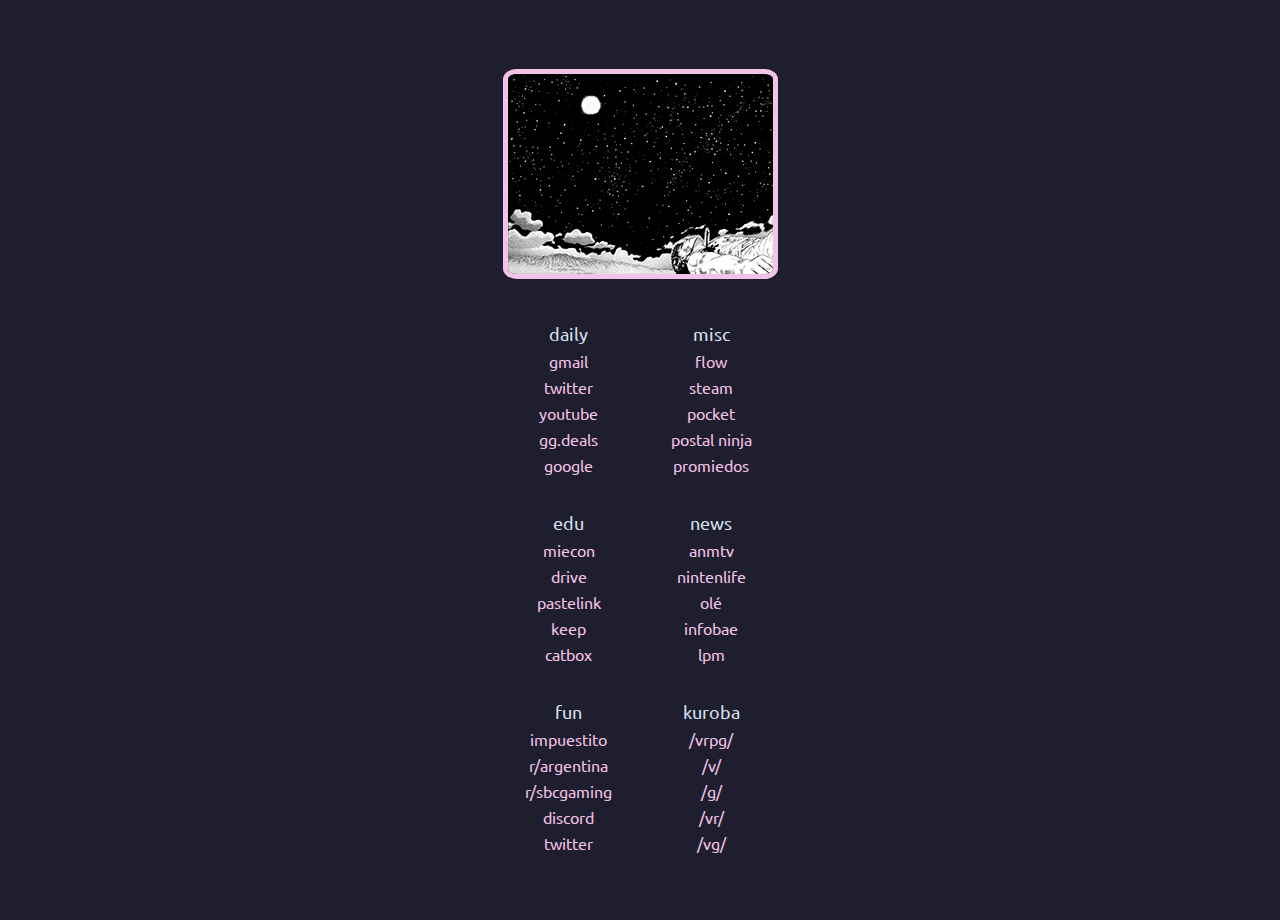
==== commit 28277f43: "Update index.html" ====
--- a/startpage/index.html
+++ b/startpage/index.html
@@ -1 +1 @@
-<!DOCTYPE html><html lang="en"><head><meta charset="UTF-8"><meta name="viewport" content="width=device-width,initial-scale=1"><link rel="shortcut icon" href="favicon.ico"><title>Start</title><link rel="stylesheet" type="text/css" href="style.css"></head><body><div class="container"><div class="right-container"><div class="head"><img src="citypop.gif" alt="nya" width="265px" height="200px"></div><div class="bookmarks"><div class="category"><div class="links"><li class="title">daily</li><li><a href="https://gmail.com">gmail</a></li><li><a href="https://twitter.com">twitter</a></li><li><a href="https://youtube.com">youtube</a></li><li><a href="https://gg.deals">gg.deals</a></li><li><a href="https://google.com">google</a></li></div></div><div class="category"><div class="links"><li class="title">misc</li><li><a href="https://web.app.flow.com.ar/">flow</a></li><li><a href="https://store.steampowered.com">steam</a></li><li><a href="https://getpocket.com/my-list">pocket</a></li><li><a href="https://postal.ninja/">postal ninja</a></li><li><a href="https://promiedos.com.ar/">promiedos</a></li></div></div><div class="category"><div class="links"><li class="title">edu</li><li><a href="https://mi.econ.uba.ar">miecon</a></li><li><a href="https://drive.google.com/drive/my-drive">drive</a></li><li><a href="https://pastelink.net/account/">pastelink</a></li><li><a href="https://keep.google.com/">keep</a></li><li><a href="https://catbox.moe/">catbox</a></li></div></div><div class="category"><div class="links"><li class="title">news</li><li><a href="https://anmtvla.com">anmtv</a></li><li><a href="https://nintendolife.com">nintenlife</a></li><li><a href="https://ole.com.ar">olé</a></li><li><a href="https://infobae.com">infobae</a></li><li><a href="https://lapaginamillonaria.com">lpm</a></li></div></div><div class="category"><div class="links"><li class="title">fun</li><li><a href="https://www.impuestito.ar/">impuestito</a></li><li><a href="https://reddit.com/r/argentina">r/argentina</a></li><li><a href="https://reddit.com/r/sbcgaming">r/sbcgaming</a></li><li><a href="https://discord.com/app">discord</a></li><li><a href="https://twitter.com">twitter</a></li></div></div><div class="category"><div class="links"><li class="title">kuroba</li><li><a href="https://boards.4channel.org/vrpg/">/vrpg/</a></li><li><a href="https://4chan.org/v">/v/</a></li><li><a href="https://4chan.org/g">/g/</a></li><li><a href="https://4chan.org/vr">/vr/</a></li><li><a href="https://4chan.org/vg">/vg/</a></li></div></div></div><div class="weather-container"><script>window.addEventListener("load",()=>{fetch("https://api.openweathermap.org/data/2.5/weather?q=Buenos%20Aires,AR&units=metric&appid=4d350b25a8b7f6ca376e4fb0a95cb5b8").then(e=>e.json()).then(e=>{let t=e.main.temp.toFixed(1),a=e.weather[0].description,r=`   Current weather: ${a}, ${t}\xb0C`,n=document.createElement("p");n.textContent=r,document.querySelector(".weather-container").appendChild(n)}).catch(e=>console.error(e))});</script></div></div></div></body><script>function changeImage(){var e=["citypop.webp","clouds.webp","cat.webp","waves.webp","rest.webp","guts.png","zelda.webp","zelda2.webp","bam1.png"],a=Math.floor(Math.random()*e.length);document.querySelector(".head img").src=e[a]}window.onload=changeImage</script></html>
+<!DOCTYPE html><html lang="en"><head><meta charset="UTF-8"><meta name="viewport" content="width=device-width,initial-scale=1"><link rel="shortcut icon" href="favicon.ico"><title>Start</title><link rel="stylesheet" type="text/css" href="style.css"></head><body><div class="container"><div class="right-container"><div class="head"><img src="citypop.gif" alt="nya" width="265px" height="200px"></div><div class="bookmarks"><div class="category"><div class="links"><li class="title">daily</li><li><a href="https://gmail.com">gmail</a></li><li><a href="https://twitter.com">twitter</a></li><li><a href="https://youtube.com">youtube</a></li><li><a href="https://gg.deals">gg.deals</a></li><li><a href="https://google.com">google</a></li></div></div><div class="category"><div class="links"><li class="title">misc</li><li><a href="https://web.app.flow.com.ar/">flow</a></li><li><a href="https://store.steampowered.com">steam</a></li><li><a href="https://getpocket.com/my-list">pocket</a></li><li><a href="https://postal.ninja/">postal ninja</a></li><li><a href="https://promiedos.com.ar/">promiedos</a></li></div></div><div class="category"><div class="links"><li class="title">edu</li><li><a href="https://mi.econ.uba.ar">miecon</a></li><li><a href="https://drive.google.com/drive/my-drive">drive</a></li><li><a href="https://pastelink.net/account/">pastelink</a></li><li><a href="https://keep.google.com/">keep</a></li><li><a href="https://catbox.moe/">catbox</a></li></div></div><div class="category"><div class="links"><li class="title">news</li><li><a href="https://anmtvla.com">anmtv</a></li><li><a href="https://nintendolife.com">nintenlife</a></li><li><a href="https://ole.com.ar">olé</a></li><li><a href="https://infobae.com">infobae</a></li><li><a href="https://lapaginamillonaria.com">lpm</a></li></div></div><div class="category"><div class="links"><li class="title">fun</li><li><a href="https://www.impuestito.ar/">impuestito</a></li><li><a href="https://reddit.com/r/argentina">r/argentina</a></li><li><a href="https://reddit.com/r/sbcgaming">r/sbcgaming</a></li><li><a href="https://discord.com/app">discord</a></li><li><a href="https://twitter.com">twitter</a></li></div></div><div class="category"><div class="links"><li class="title">kuroba</li><li><a href="https://boards.4channel.org/vrpg/">/vrpg/</a></li><li><a href="https://4chan.org/v">/v/</a></li><li><a href="https://4chan.org/g">/g/</a></li><li><a href="https://4chan.org/vr">/vr/</a></li><li><a href="https://4chan.org/vg">/vg/</a></li></div></div></div><div class="weather-container"><script>window.addEventListener("load",()=>{fetch("https://api.openweathermap.org/data/2.5/weather?q=Buenos%20Aires,AR&units=metric&appid=4d350b25a8b7f6ca376e4fb0a95cb5b8").then(e=>e.json()).then(e=>{let t=e.main.temp.toFixed(1),a=e.weather[0].description,r=`   Current weather: ${a}, ${t}\xb0C`,n=document.createElement("p");n.textContent=r,document.querySelector(".weather-container").appendChild(n)}).catch(e=>console.error(e))});</script></div></div></div></body><script>function changeImage(){var e=["citypop.webp","clouds.webp","cat.webp","waves.webp","rest.webp","guts.png","zelda.webp","zelda2.webp","bam1.png","kogecha1.webp"],a=Math.floor(Math.random()*e.length);document.querySelector(".head img").src=e[a]}window.onload=changeImage</script></html>
--- a/startpage/style.css
+++ b/startpage/style.css
@@ -1 +1,141 @@
-@import url(https://fonts.googleapis.com/css2?family=Press+Start+2P&display=swap);@import url(https://fonts.googleapis.com/css2?family=Bebas+Neue&display=swap);@import url(https://fonts.googleapis.com/css2?family=Ubuntu:wght@300&display=swap);#Date,.head{font-size:30px}:root{--color-bg:#1E1E2E;--color-fg:#D9E0EE;--color-link:#F5C2E7;--color-link-visited:#F5C2E7;--color-link-hover:#FF79C6}body,html{background:var(--color-bg);color:var(--color-fg);font-family:Ubuntu;height:100%;width:100%;margin:0;padding:0;display:flex;align-items:center;justify-content:center}.vapor{border-radius:12px;border-style:solid;border-color:#ff79c6}.container{display:grid;grid-template-columns:1fr;grid-template-areas:"left" "right";row-gap:20px;justify-items:center;align-items:center;min-height:100%;max-width:900px;padding:20px}.left-container{grid-area:left;aspect-ratio:1/1}.right-container{grid-area:right;width:100%}.gif img{max-width:100%;max-height:100%}.head{display:flex;flex-direction:column;align-items:center;padding-top:20px;margin-bottom:10px}.category{display:flex;flex-direction:column;width:100%}.bookmarks{display:grid;grid-template-columns:repeat(2,1fr);justify-content:center;gap:10px}.links{display:flex;flex-direction:column;align-items:center;padding-top:1px;padding-bottom:20px}.title{font-size:20px}li{font-size:14px;list-style-type:none;padding:3px}a:link{text-decoration:none;color:var(--color-link)}a:visited{color:var(--color-link-visited)}a:hover{color:var(--color-link-hover)}.blinking{animation:1s ease-in-out infinite opacity;opacity:1}@keyframes opacity{0%,100%{opacity:1}50%{opacity:0}}#Date{font-family:'Bebas Neue'}.weather-container{margin-top:15px}.head img{border:5px solid #f5c2e7;border-radius:5%;margin-bottom:30px}
+@import url(https://fonts.googleapis.com/css2?family=Press+Start+2P&display=swap);
+@import url(https://fonts.googleapis.com/css2?family=Bebas+Neue&display=swap);
+@import url(https://fonts.googleapis.com/css2?family=Ubuntu:wght@300&display=swap);
+
+#Date, .head {
+font-size: 24px;
+}
+
+:root {
+--color-bg: #1E1E2E;
+--color-fg: #D9E0EE;
+--color-link: #F5C2E7;
+--color-link-visited: #F5C2E7;
+--color-link-hover: #FF79C6;
+}
+
+body, html {
+background: var(--color-bg);
+color: var(--color-fg);
+font-family: Ubuntu;
+height: 100%;
+width: 100%;
+margin: 0;
+padding: 0;
+display: flex;
+align-items: center;
+justify-content: center;
+}
+
+.vapor {
+border-radius: 12px;
+border-style: solid;
+border-color: #ff79c6;
+}
+
+.container {
+display: grid;
+grid-template-columns: 1fr;
+grid-template-areas: "left" "right";
+row-gap: 20px;
+justify-items: center;
+align-items: center;
+min-height: 100%;
+max-width: 900px;
+padding: 20px;
+}
+
+.left-container {
+grid-area: left;
+aspect-ratio: 1/1;
+}
+
+.right-container {
+grid-area: right;
+width: 100%;
+}
+
+.gif img {
+max-width: 100%;
+max-height: 100%;
+}
+
+.head {
+display: flex;
+flex-direction: column;
+align-items: center;
+padding-top: 20px;
+margin-bottom: 10px;
+}
+
+.category {
+display: flex;
+flex-direction: column;
+width: 100%;
+}
+
+.bookmarks {
+display: grid;
+grid-template-columns: repeat(2, 1fr);
+justify-content: center;
+gap: 10px;
+}
+
+.links {
+display: flex;
+flex-direction: column;
+align-items: center;
+padding-top: 1px;
+padding-bottom: 20px;
+}
+
+.title {
+font-size: 18px;
+}
+
+li {
+font-size: 16px;
+list-style-type: none;
+padding: 3px;
+}
+
+a:link {
+text-decoration: none;
+color: var(--color-link);
+}
+
+a:visited {
+color: var(--color-link-visited);
+}
+
+a:hover {
+color: var(--color-link-hover);
+}
+
+.blinking {
+animation: 1s ease-in-out infinite opacity;
+opacity: 1;
+}
+
+@keyframes opacity {
+0%, 100% {
+opacity: 1;
+}
+50% {
+opacity: 0;
+}
+}
+
+#Date {
+font-family: 'Bebas Neue';
+}
+
+.weather-container {
+margin-top: 15px;
+}
+
+.head img {
+border: 5px solid #f5c2e7;
+border-radius: 5%;
+margin-bottom: 30px;
+}
